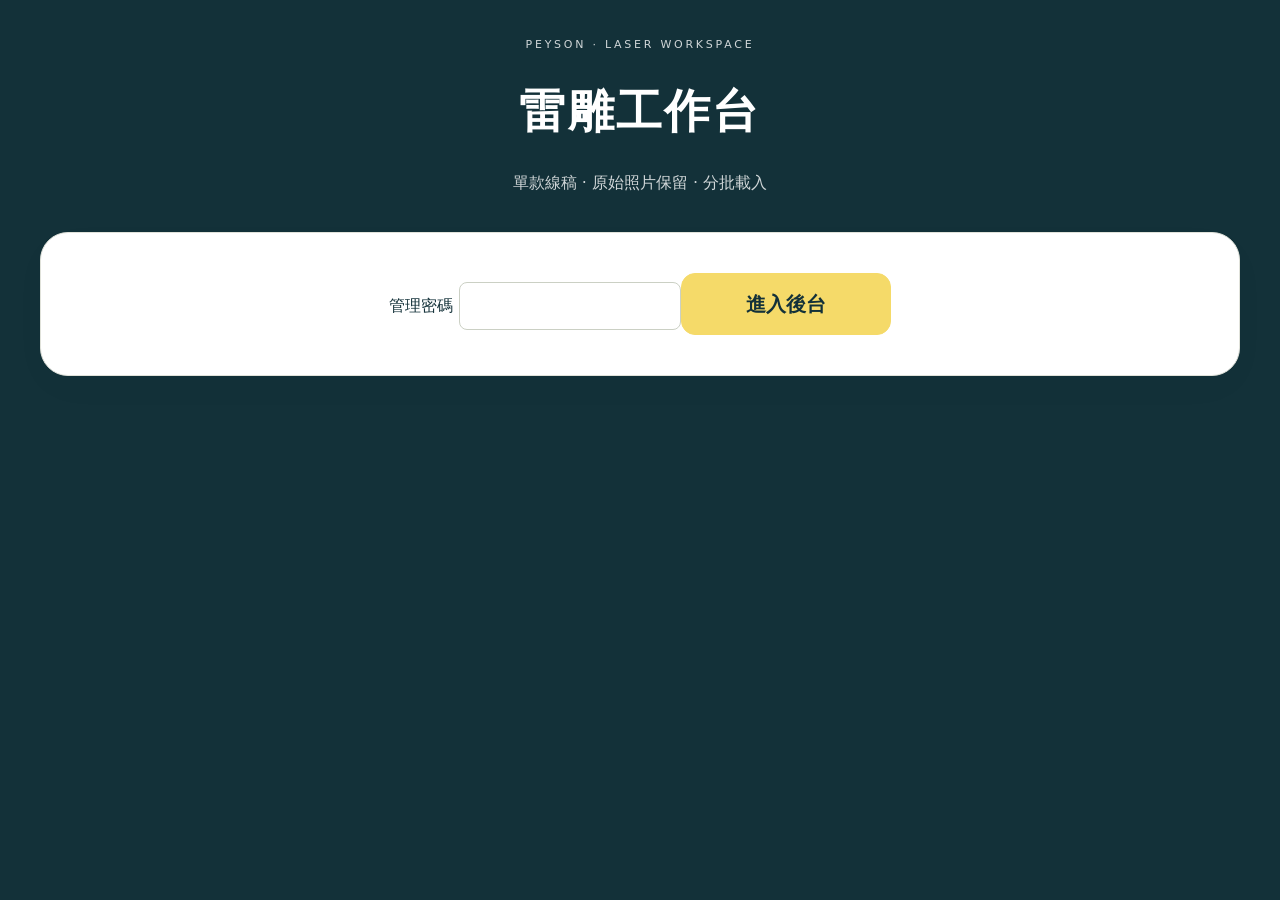
==== admin.html @ 0ce7ac10 "Add configurable photo entry and A/B laser portrait selection" ====
<!doctype html><html lang="zh-Hant"><head><meta charset="utf-8"><meta name="viewport" content="width=device-width,initial-scale=1"><title>雷雕工作台｜PEYSON</title><link rel="stylesheet" href="style.css?v=20261104-dual6"><script src="config.js"></script><script defer src="admin.js?v=20261104-dual6"></script></head><body><main style="max-width:1200px;width:94%"><header><div class="eyebrow">PEYSON · LASER WORKSPACE</div><h1>雷雕工作台</h1><p>單款線稿 · 原始照片保留 · 分批載入</p></header><form id="login" class="card"><label>管理密碼 <input id="key" type="password" autocomplete="current-password" required></label><button class="primary">進入後台</button></form><section id="work" class="hidden"><nav class="admin-tabs"><a class="active" href="admin.html">訂單管理</a><a href="settings.html">設定</a></nav><div class="toolbar"><button id="refresh">重新整理</button><button id="logout">登出</button><input id="width" type="hidden" value="60"></div><p id="status" role="status"></p><div id="orders"></div><div class="actions"><button id="more">載入更多（50 筆）</button></div><aside id="downloads" class="card" style="margin-top:24px"><h2>下載檔案</h2><p class="note">慢速網路不設 30 秒自動中斷；可手動取消等待。下載連結在重新整理前有效。</p></aside></section></main></body></html>
---- style.css ----
*{box-sizing:border-box}body{margin:0;background:#faf9f6;color:#20241f;font-family:system-ui,'Microsoft JhengHei',sans-serif;line-height:1.6}main{width:min(94%,820px);margin:0 auto;padding:36px 0 48px}header{text-align:center;margin-bottom:36px}.eyebrow{font-size:11px;letter-spacing:.25em;color:#74816d}h1{font-size:clamp(28px,4vw,46px);line-height:1.2;font-weight:650;letter-spacing:.05em}h2{font-size:24px}p{color:#65705e}button,.button{font:inherit;cursor:pointer;border:1px solid #ccd2c5;border-radius:14px;padding:14px 24px;background:white;color:#26321f;display:inline-block;text-decoration:none}button.primary{background:#364832;border-color:#364832;color:white;font-weight:650;font-size:20px;min-width:210px}button:disabled{opacity:.5;cursor:wait}input,select,textarea{font:inherit;padding:10px;border:1px solid #cbd0c4;border-radius:8px;max-width:100%}.card{background:#fff;border:1px solid #e0e2da;border-radius:28px;padding:clamp(20px,4vw,40px);text-align:center;box-shadow:0 12px 40px #36483205}.portrait,video{width:min(100%,520px);aspect-ratio:1;object-fit:contain;background:white;border-radius:22px}video{object-fit:cover;transform:scaleX(-1)}.actions{display:flex;gap:12px;justify-content:center;flex-wrap:wrap;margin-top:24px}.note,footer{font-size:12px;color:#847c70}footer{text-align:center;margin:36px auto 0;max-width:680px}.number{font-size:36px;font-weight:700;letter-spacing:.04em}.error{color:#a33024;white-space:pre-wrap}#message{min-height:1.6em;text-align:center}.pulse{margin:50px auto;width:96px;height:96px;border:2px solid #dce0d6;border-top:3px solid #364832;border-radius:50%;animation:spin 2s linear infinite}@keyframes spin{to{transform:rotate(360deg)}}.steps{display:flex;gap:12px;justify-content:center;color:#68755f;font-size:14px;margin:28px 0}.steps span{border-bottom:1px solid #bcc6b1;padding:8px}.row{display:grid;grid-template-columns:100px 140px 1fr;gap:20px;text-align:left;align-items:center;margin-top:18px;padding:20px;border:1px solid #ddd;border-radius:18px;background:white}.row img{width:140px;background:white}.row .actions{justify-content:flex-start;margin:8px 0}.row button{padding:8px 12px;font-size:14px}.toolbar{display:flex;flex-wrap:wrap;gap:12px;align-items:center}.hidden{display:none!important}#qr{display:block;width:220px;height:220px;margin:20px auto}details{text-align:left;margin-top:16px}.sample{width:180px;height:180px;margin:18px auto;display:block;color:#364832}.queue-note{font-size:14px}@media(max-width:600px){.row{grid-template-columns:80px 1fr}.row .operations{grid-column:1/-1}.row img{width:120px}main{padding-top:24px}h1{margin:12px 0}.card{border-radius:22px}}

body{background:#133139;color:#fff}header p,.eyebrow{color:rgba(255,255,255,.8)}.card{color:#133139}.event{background:white;border:3px solid #f5da69;border-radius:18px 18px 32px 18px;padding:20px;box-shadow:7px 8px 0 #f5da69;margin-bottom:40px}.event img{width:100%;display:block}button.primary{background:#f5da69;color:#133139;border-color:#f5da69}.partners{display:flex;align-items:center;gap:16px;background:white;border-radius:16px;padding:18px;margin-top:48px}.partners img{width:calc((100% - 32px)/3);object-fit:contain}.examples{display:flex;align-items:center;justify-content:center;gap:12px}.examples figure{margin:0;width:42%}.examples img{width:100%;aspect-ratio:1;object-fit:contain;background:white;border:3px solid #f5da69;border-radius:24px}.examples figcaption{margin-top:10px}footer{color:#d2c8b6}#message{color:#fff}#message.error{color:#ffd1b8}.toolbar{color:white}.row{color:#133139}.note{color:#d5d8d7}.card .note{color:#65705e}

.bear{width:min(80vw,300px);height:min(80vw,300px);margin:20px auto;background-image:url('assets/bear-boba-sheet.png');background-size:200% 200%;animation:bear-frames 2s steps(1,end) infinite}@keyframes bear-frames{0%,100%{background-position:0 0}25%{background-position:100% 0}50%{background-position:0 100%}75%{background-position:100% 100%}}.language{text-align:right;margin-bottom:20px}.language button{padding:6px 14px;font-size:14px}.language button[aria-pressed=true]{background:#f5da69}


/* Estimated fill progress; 100% is reserved for a saved result. */
.generation-percent{display:flex;justify-content:flex-end;align-items:baseline;gap:12px;margin:20px 0 8px;color:#133139}
.generation-percent span{font-size:14px}
.generation-percent strong{font-size:clamp(40px,7vw,64px);font-weight:800;line-height:1.1;font-variant-numeric:tabular-nums}
.generation-progress{position:relative;overflow:hidden;width:100%;height:22px;border-radius:999px;background:#edf1ed;margin-bottom:24px}
.generation-progress::before{content:"";position:absolute;inset:0 auto 0 0;width:var(--progress,5%);background:#dcbc39;border-radius:999px;transition:width 1s linear}
.generation-progress.is-failed::before{background:#d77352}

.loading-slides{width:min(100%,520px);aspect-ratio:1721/1244;margin:20px auto;overflow:hidden;border-radius:16px;background:#1e333d}.loading-slides img{display:block;width:100%;height:100%;object-fit:contain}

.code-entry{display:grid;gap:20px;max-width:420px;margin:24px auto}.code-entry label{display:grid;gap:10px}.code-entry input{width:100%;font-size:24px;text-align:center}.color-grid{display:grid;grid-template-columns:repeat(auto-fit,minmax(180px,1fr));gap:14px;margin:20px 0}.color-grid button{display:flex;align-items:center;gap:12px}.color-grid button[aria-pressed=true]{outline:3px solid #dcbc39;background:#fff8d1}.swatch{display:inline-block;width:30px;height:30px;border:1px solid #89999c;border-radius:50%;flex-shrink:0}.admin-tabs{display:flex;gap:12px;margin:20px 0}.admin-tabs a{padding:12px 24px;color:white;border:1px solid #f5da69;border-radius:12px;text-decoration:none}.admin-tabs a.active{background:#f5da69;color:#133139}.settings-card{margin-top:24px;text-align:left}.settings-card form{display:flex;flex-wrap:wrap;gap:14px;align-items:end}.settings-card label{display:grid;gap:6px}.settings-row{display:flex;align-items:center;gap:12px;flex-wrap:wrap;padding:14px 0;border-bottom:1px solid #ddd}.settings-row>span:not(.swatch){flex:1}.row{grid-template-columns:180px 140px 1fr}@media(max-width:600px){.row{grid-template-columns:1fr 120px}.row .operations{grid-column:1/-1}}

.color-grid{grid-template-columns:repeat(3,minmax(0,1fr));gap:12px}.color-grid .cup-choice{display:flex;flex-direction:column;align-items:center;padding:10px;overflow:hidden}.cup-photo{width:100%;height:auto;aspect-ratio:1;object-fit:contain;border-radius:12px}.cup-choice[aria-pressed="true"]{outline:4px solid #d4ae35;background:#fff5c7}.cup-choice:disabled{opacity:.45}.cup-choice .swatch{display:none}#bulk-form{margin:24px 0;padding-top:20px;border-top:1px solid #ddd}#bulk-codes{display:block;width:100%;box-sizing:border-box;font:inherit;padding:12px;border:1px solid #aaa;border-radius:10px}#bulk-result{overflow-wrap:anywhere;margin-bottom:16px}@media(max-width:480px){.color-grid{gap:6px}.color-grid .cup-choice{padding:6px;font-size:15px}}
#bulk-form>label,#bulk-form>p{flex-basis:100%}


/* Shared event branding; source artwork keeps its original aspect ratio. */
.event-brand{display:flex;flex-direction:row;align-items:center;gap:clamp(8px,2vw,20px);width:100%;background:#fff}
.event-brand img.event-brand-logo{display:block;flex:0 0 20%;width:20%;max-width:180px;height:auto;margin:0;object-fit:contain}
.event-brand .event-brand-title{flex:1 1 0;min-width:0;width:auto;padding:0;background:#fff;box-sizing:border-box;border-radius:4px}
.event-brand .event-brand-title img{display:block;width:100%;height:auto;margin:0;object-fit:contain}
.screenshot-note{color:#b48b00;white-space:nowrap}
.review-actions button{min-width:150px;flex:1 1 150px;max-width:240px;min-height:60px;font-weight:650}
.review-actions button.primary{font-size:inherit}
.completed-layout{display:grid;grid-template-columns:1fr 1fr;align-items:center;gap:20px;margin:28px 0}
.completed-layout>.portrait{width:100%;border:1px solid #e0e2da}
.download-panel{padding:12px;border:1px solid #e0e2da;border-radius:18px;min-width:0}
.download-qr{display:block;width:min(100%,300px);height:auto;margin:16px auto;background:#fff;border-radius:0}
.download-panel p{margin:12px 0}.download-panel a{font-size:14px;padding:10px 14px}
.mobile-upload .download-qr{width:min(100%,360px)}
.file-label{display:grid;gap:12px;text-align:left;font-weight:600}.file-label input{width:100%}
.staff-color-actions{display:flex;flex-wrap:wrap;gap:8px;margin:16px 0}.staff-color-actions>p{width:100%;margin:0;font-size:14px}.staff-color-actions button{display:flex;gap:6px;align-items:center;font-size:14px!important;padding:10px!important}.staff-color-actions .swatch{width:18px;height:18px}.staff-color-actions button[aria-pressed=true]{background:#fff5c7;border:2px solid #b48b00}.staff-color-actions button:disabled{cursor:default}
@media(max-width:600px){.event-brand{gap:8px}.event-brand .event-brand-title{padding:0}.event-brand img.event-brand-logo{width:20%}.completed-layout{gap:12px}.download-panel{padding:8px}.review-actions{gap:8px}.review-actions button{min-width:0;padding:12px 10px;flex:1 1 0;font-size:15px}.download-panel a{padding:8px;font-size:13px}}
@media(max-width:380px){.completed-layout{grid-template-columns:1fr}.completed-layout>.portrait{max-width:220px;margin:auto}.download-qr{max-width:240px}}
header h1#title{font-weight:900;letter-spacing:.14em;color:rgba(255,255,255,.8)}footer{color:#b8c9c5;font-size:clamp(12px,1.6vw,14px);line-height:1.6}footer details>summary{color:#b38159;cursor:pointer;text-align:center;margin-top:18px}footer details[open]{background:#fff;color:#133139;border-radius:14px;padding:16px}footer details[open]>summary{margin-top:0;margin-bottom:12px}

header h1#title{font-weight:900;letter-spacing:.14em;color:rgba(255,255,255,.8)}footer{color:#b8c9c5;font-size:clamp(12px,1.6vw,14px);line-height:1.6}footer details>summary{color:#b38159;cursor:pointer;text-align:center;margin-top:18px}footer details[open]{background:#fff;color:#133139;border-radius:14px;padding:16px}footer details[open]>summary{margin-top:0;margin-bottom:12px}


/* Match the canvas system's Noto Sans TC bold title while retaining the laser name. */
header h1#title{font-family:'Noto Sans TC','Noto Sans JP',sans-serif;font-weight:700;letter-spacing:.2em}
#screen.landing{background:transparent;border:0;box-shadow:none;padding:22px 0 12px}
#screen.landing .actions{margin-top:0}
button.start-experience{width:min(100%,420px);min-height:88px;font-family:'Noto Sans TC',sans-serif;font-size:clamp(26px,4vw,36px);font-weight:900;border-radius:20px}
#privacy-notice p{color:inherit;margin:8px 0}#privacy-notice a{color:inherit}#privacy-notice[hidden]{display:none}


/* Two independent, full-image choices; a visible selection is required to confirm. */
.design-grid{display:grid;grid-template-columns:repeat(2,minmax(0,1fr));gap:16px;margin:24px 0}
.design-choice{display:flex;flex-direction:column;align-items:center;gap:12px;min-width:0;padding:12px;border:3px solid #d8dfdf;border-radius:20px;background:#fff;color:#133139}
.design-choice img{width:100%;height:auto;aspect-ratio:1;object-fit:contain;border-radius:12px}
.design-choice strong{font-size:22px}.design-choice[aria-pressed=true]{border-color:#bd9300;background:#fff7cd;box-shadow:0 0 0 3px #f5da69}
.design-choice:focus-visible{outline:3px solid #133139;outline-offset:4px}.design-grid:has(>.design-choice:only-child){grid-template-columns:minmax(0,480px);justify-content:center}
.settings-card label.entry-option{display:flex;align-items:center;gap:10px}.entry-option input{width:22px;height:22px}
.order-designs{display:flex;flex-direction:column;gap:10px}.order-designs figure{margin:0}.order-designs figcaption{font-size:13px;text-align:center}
@media(max-width:480px){.design-grid{gap:8px}.design-choice{padding:6px;border-radius:14px}.design-choice strong{font-size:18px}}
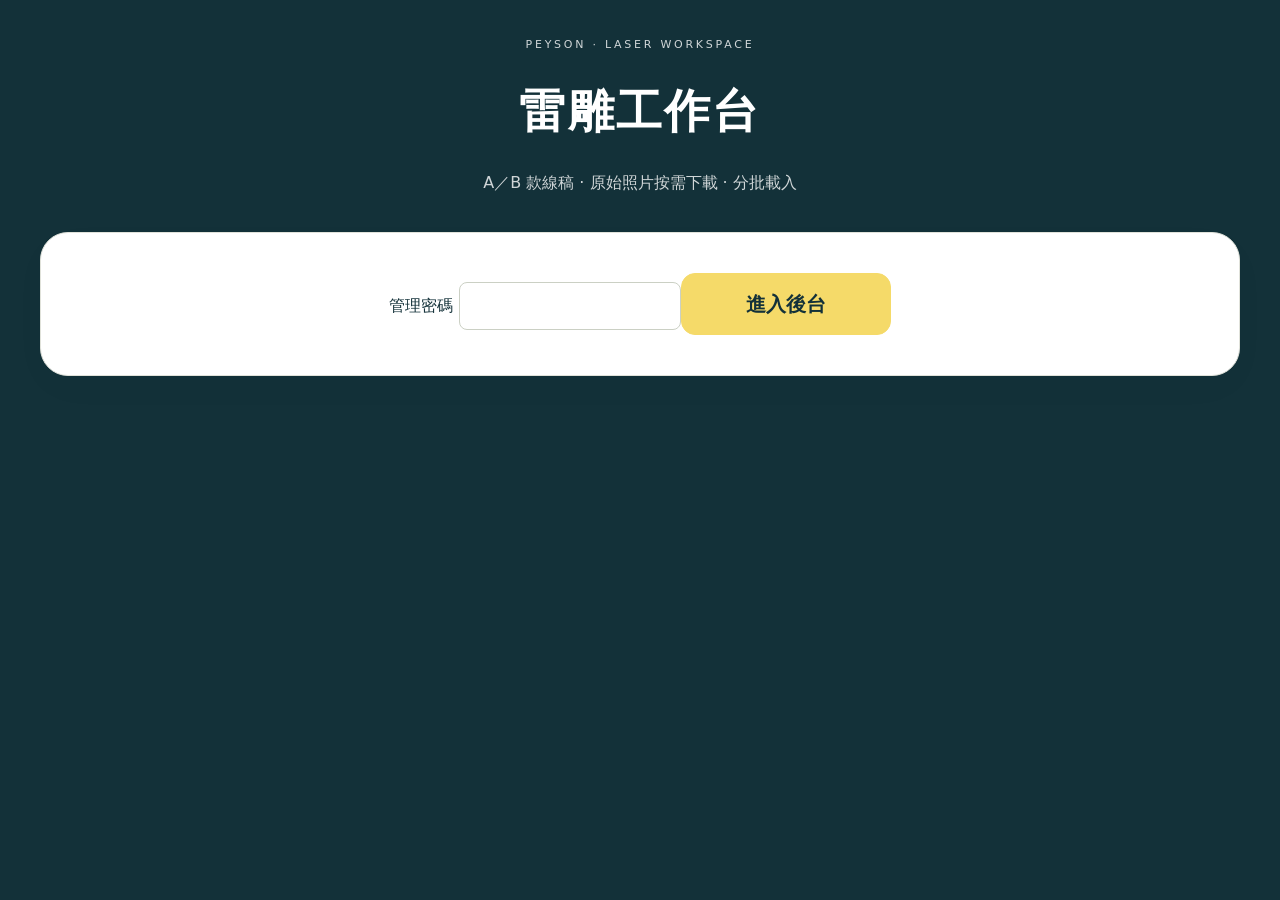
==== commit 405ae14f: "Download stored original photos on demand without full-size previews" ====
--- a/admin.html
+++ b/admin.html
@@ -1,4 +1,4 @@
-<!doctype html><html lang="zh-Hant"><head><meta charset="utf-8"><meta name="viewport" content="width=device-width,initial-scale=1"><title>雷雕工作台｜PEYSON</title><link rel="stylesheet" href="style.css?v=20261104-dual6"><script src="config.js"></script><script defer src="admin.js?v=20261104-dual6"></script></head><body><main style="max-width:1200px;width:94%"><header><div class="eyebrow">PEYSON · LASER WORKSPACE</div><h1>雷雕工作台</h1><p>單款線稿 · 原始照片保留 · 分批載入</p></header><form id="login" class="card"><label>管理密碼 <input id="key" type="password" autocomplete="current-password" required></label><button class="primary">進入後台</button></form><section id="work" class="hidden"><nav class="admin-tabs"><a class="active" href="admin.html">訂單管理</a><a href="settings.html">設定</a></nav><div class="toolbar"><button id="refresh">重新整理</button><button id="logout">登出</button><input id="width" type="hidden" value="60"></div><p id="status" role="status"></p><div id="orders"></div><div class="actions"><button id="more">載入更多（50 筆）</button></div><aside id="downloads" class="card" style="margin-top:24px"><h2>下載檔案</h2><p class="note">慢速網路不設 30 秒自動中斷；可手動取消等待。下載連結在重新整理前有效。</p></aside></section></main></body></html>
+<!doctype html><html lang="zh-Hant"><head><meta charset="utf-8"><meta name="viewport" content="width=device-width,initial-scale=1"><title>雷雕工作台｜PEYSON</title><link rel="stylesheet" href="style.css?v=20261104-reset1"><script src="config.js"></script><script defer src="admin.js?v=20261104-source1"></script></head><body><main style="max-width:1200px;width:94%"><header><div class="eyebrow">PEYSON · LASER WORKSPACE</div><h1>雷雕工作台</h1><p>A／B 款線稿 · 原始照片按需下載 · 分批載入</p></header><form id="login" class="card"><label>管理密碼 <input id="key" type="password" autocomplete="current-password" required></label><button class="primary">進入後台</button></form><section id="work" class="hidden"><nav class="admin-tabs"><a class="active" href="admin.html">訂單管理</a><a href="settings.html">設定</a></nav><div class="toolbar"><button id="refresh">重新整理</button><button id="logout">登出</button><input id="width" type="hidden" value="60"></div><p id="status" role="status"></p><div id="orders"></div><div class="actions"><button id="more">載入更多（50 筆）</button></div><aside id="downloads" class="card" style="margin-top:24px"><h2>下載檔案</h2><p class="note">原始照片僅於點擊下載時載入，保留系統收到的解析度，不額外放大。慢速網路不設 30 秒自動中斷；可手動取消等待。下載連結在重新整理前有效。</p></aside></section></main></body></html>
 
 
 
--- a/style.css
+++ b/style.css
@@ -61,3 +61,5 @@
 .settings-card label.entry-option{display:flex;align-items:center;gap:10px}.entry-option input{width:22px;height:22px}
 .order-designs{display:flex;flex-direction:column;gap:10px}.order-designs figure{margin:0}.order-designs figcaption{font-size:13px;text-align:center}
 @media(max-width:480px){.design-grid{gap:8px}.design-choice{padding:6px;border-radius:14px}.design-choice strong{font-size:18px}}
+
+.reset-section{margin-top:24px;padding-top:20px;border-top:1px solid #d5dbd9}.danger-button{color:#9b2020;border-color:#9b2020;background:#fff}.danger-button:hover{background:#fff1ef}.danger-button:disabled{opacity:.5}#codes-reset-status,#orders-reset-status{color:#9b2020}#entry-form{align-items:center;gap:24px}
